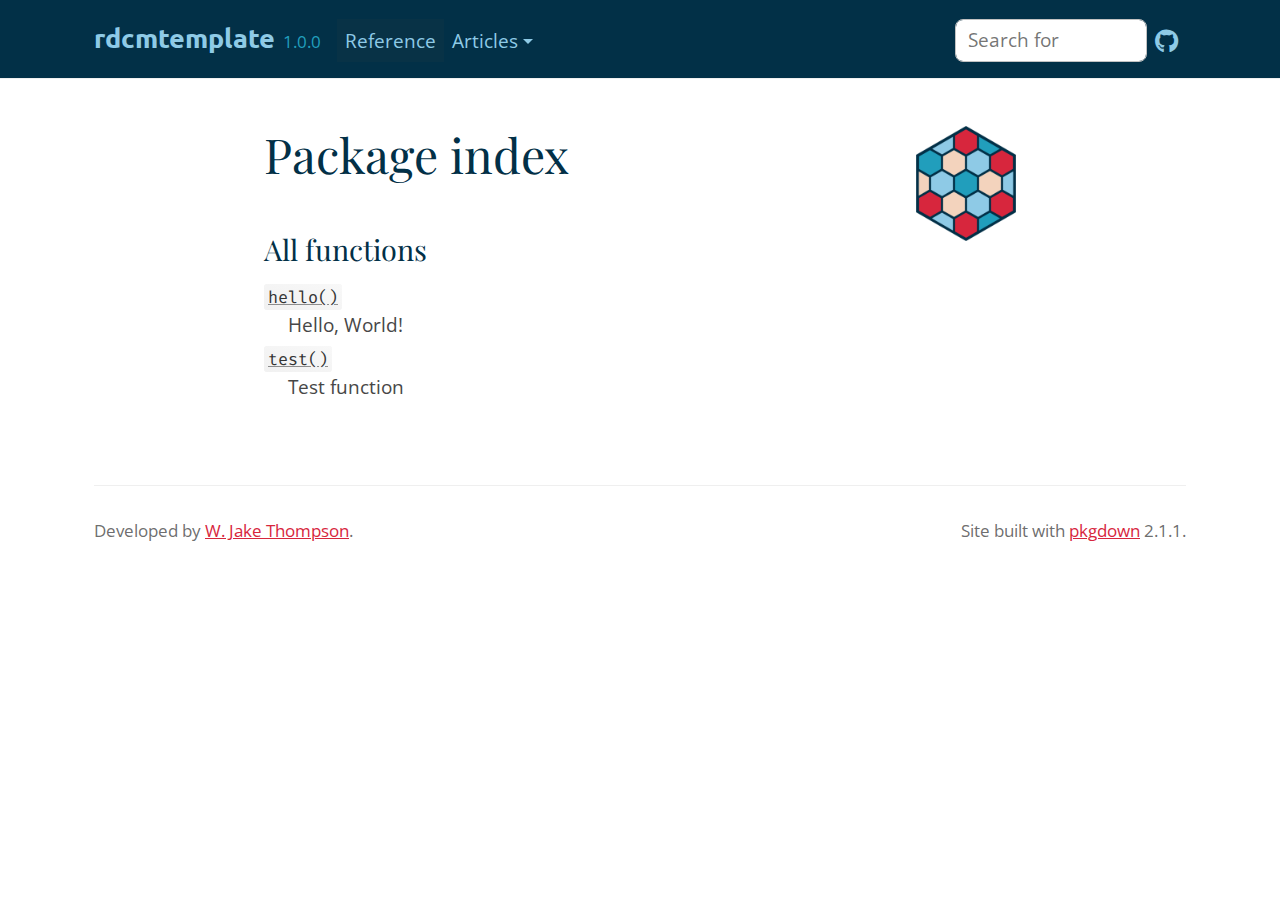
==== reference/index.html @ 39bc5cce "Deploying to gh-pages from @ r-dcm/rdcmtemplate@7e8c43410a0b4fd6045d4d8b9f6bee35e2d989f5 🚀" ====
<!DOCTYPE html>
<!-- Generated by pkgdown: do not edit by hand --><html lang="en"><head><meta http-equiv="Content-Type" content="text/html; charset=UTF-8"><meta charset="utf-8"><meta http-equiv="X-UA-Compatible" content="IE=edge"><meta name="viewport" content="width=device-width, initial-scale=1, shrink-to-fit=no"><title>Package index • rdcmtemplate</title><!-- favicons --><link rel="icon" type="image/png" sizes="16x16" href="../favicon-16x16.png"><link rel="icon" type="image/png" sizes="32x32" href="../favicon-32x32.png"><link rel="apple-touch-icon" type="image/png" sizes="180x180" href="../apple-touch-icon.png"><link rel="apple-touch-icon" type="image/png" sizes="120x120" href="../apple-touch-icon-120x120.png"><link rel="apple-touch-icon" type="image/png" sizes="76x76" href="../apple-touch-icon-76x76.png"><link rel="apple-touch-icon" type="image/png" sizes="60x60" href="../apple-touch-icon-60x60.png"><script src="../deps/jquery-3.6.0/jquery-3.6.0.min.js"></script><meta name="viewport" content="width=device-width, initial-scale=1, shrink-to-fit=no"><link href="../deps/bootstrap-5.3.1/bootstrap.min.css" rel="stylesheet"><script src="../deps/bootstrap-5.3.1/bootstrap.bundle.min.js"></script><link href="../deps/Open_Sans-0.4.9/font.css" rel="stylesheet"><link href="../deps/Fira_Code-0.4.9/font.css" rel="stylesheet"><link href="../deps/Playfair_Display-0.4.9/font.css" rel="stylesheet"><link href="../deps/font-awesome-6.4.2/css/all.min.css" rel="stylesheet"><link href="../deps/font-awesome-6.4.2/css/v4-shims.min.css" rel="stylesheet"><script src="../deps/headroom-0.11.0/headroom.min.js"></script><script src="../deps/headroom-0.11.0/jQuery.headroom.min.js"></script><script src="../deps/bootstrap-toc-1.0.1/bootstrap-toc.min.js"></script><script src="../deps/clipboard.js-2.0.11/clipboard.min.js"></script><script src="../deps/search-1.0.0/autocomplete.jquery.min.js"></script><script src="../deps/search-1.0.0/fuse.min.js"></script><script src="../deps/search-1.0.0/mark.min.js"></script><!-- pkgdown --><script src="../pkgdown.js"></script><meta property="og:title" content="Package index"><meta property="og:image" content="https://rdcmtemplate.r-dcm.org/logo.png"></head><body>
    <a href="#main" class="visually-hidden-focusable">Skip to contents</a>


    <nav class="navbar navbar-expand-lg fixed-top bg-none" data-bs-theme="light" aria-label="Site navigation"><div class="container">

    <a class="navbar-brand me-2" href="../index.html">rdcmtemplate</a>

    <small class="nav-text text-muted me-auto" data-bs-toggle="tooltip" data-bs-placement="bottom" title="">1.0.0</small>


    <button class="navbar-toggler" type="button" data-bs-toggle="collapse" data-bs-target="#navbar" aria-controls="navbar" aria-expanded="false" aria-label="Toggle navigation">
      <span class="navbar-toggler-icon"></span>
    </button>

    <div id="navbar" class="collapse navbar-collapse ms-3">
      <ul class="navbar-nav me-auto"><li class="active nav-item"><a class="nav-link" href="../reference/index.html">Reference</a></li>
<li class="nav-item dropdown">
  <button class="nav-link dropdown-toggle" type="button" id="dropdown-articles" data-bs-toggle="dropdown" aria-expanded="false" aria-haspopup="true">Articles</button>
  <ul class="dropdown-menu" aria-labelledby="dropdown-articles"><li><a class="dropdown-item" href="../articles/bullets.html">Bullets</a></li>
    <li><hr class="dropdown-divider"></li>
    <li><h6 class="dropdown-header" data-toc-skip>Dropdown heading</h6></li>
    <li><a class="dropdown-item" href="../articles/code.html">Code</a></li>
    <li><a class="dropdown-item" href="../articles/headings.html">Headings</a></li>
  </ul></li>
      </ul><ul class="navbar-nav"><li class="nav-item"><form class="form-inline" role="search">
 <input class="form-control" type="search" name="search-input" id="search-input" autocomplete="off" aria-label="Search site" placeholder="Search for" data-search-index="../search.json"></form></li>
<li class="nav-item"><a class="external-link nav-link" href="https://github.com/r-dcm/rdcmtemplate/" aria-label="GitHub"><span class="fa fab fa-github fa-lg"></span></a></li>
      </ul></div>


  </div>
</nav><div class="container template-reference-index">
<div class="row">
  <main id="main" class="col-md-9"><div class="page-header">
      <img src="../logo.png" class="logo" alt=""><h1>Package index</h1>
    </div>

    <div class="section level2">
      <h2 id="all-functions">All functions<a class="anchor" aria-label="anchor" href="#all-functions"></a></h2>




    </div><div class="section level2">




      <dl><dt>

          <code><a href="hello.html">hello()</a></code>

        </dt>
        <dd>Hello, World!</dd>
      </dl><dl><dt>

          <code><a href="test.html">test()</a></code>

        </dt>
        <dd>Test function</dd>
      </dl></div>
  </main></div>


    <footer><div class="pkgdown-footer-left">
  <p>Developed by <a href="https://wjakethompson.com" class="external-link">W. Jake Thompson</a>.</p>
</div>

<div class="pkgdown-footer-right">
  <p>Site built with <a href="https://pkgdown.r-lib.org/" class="external-link">pkgdown</a> 2.1.1.</p>
</div>

    </footer></div>





  </body></html>
---- deps/Open_Sans-0.4.9/font.css ----
/* cyrillic-ext */
@font-face {
  font-family: 'Open Sans';
  font-style: italic;
  font-weight: 400;
  font-stretch: 100%;
  font-display: swap;
  src: url(memtYaGs126MiZpBA-UFUIcVXSCEkx2cmqvXlWqWtE6F15M.woff2) format('woff2');
  unicode-range: U+0460-052F, U+1C80-1C88, U+20B4, U+2DE0-2DFF, U+A640-A69F, U+FE2E-FE2F;
}
/* cyrillic */
@font-face {
  font-family: 'Open Sans';
  font-style: italic;
  font-weight: 400;
  font-stretch: 100%;
  font-display: swap;
  src: url(memtYaGs126MiZpBA-UFUIcVXSCEkx2cmqvXlWqWvU6F15M.woff2) format('woff2');
  unicode-range: U+0301, U+0400-045F, U+0490-0491, U+04B0-04B1, U+2116;
}
/* greek-ext */
@font-face {
  font-family: 'Open Sans';
  font-style: italic;
  font-weight: 400;
  font-stretch: 100%;
  font-display: swap;
  src: url(memtYaGs126MiZpBA-UFUIcVXSCEkx2cmqvXlWqWtU6F15M.woff2) format('woff2');
  unicode-range: U+1F00-1FFF;
}
/* greek */
@font-face {
  font-family: 'Open Sans';
  font-style: italic;
  font-weight: 400;
  font-stretch: 100%;
  font-display: swap;
  src: url(memtYaGs126MiZpBA-UFUIcVXSCEkx2cmqvXlWqWuk6F15M.woff2) format('woff2');
  unicode-range: U+0370-0377, U+037A-037F, U+0384-038A, U+038C, U+038E-03A1, U+03A3-03FF;
}
/* hebrew */
@font-face {
  font-family: 'Open Sans';
  font-style: italic;
  font-weight: 400;
  font-stretch: 100%;
  font-display: swap;
  src: url(memtYaGs126MiZpBA-UFUIcVXSCEkx2cmqvXlWqWu06F15M.woff2) format('woff2');
  unicode-range: U+0590-05FF, U+200C-2010, U+20AA, U+25CC, U+FB1D-FB4F;
}
/* math */
@font-face {
  font-family: 'Open Sans';
  font-style: italic;
  font-weight: 400;
  font-stretch: 100%;
  font-display: swap;
  src: url(memtYaGs126MiZpBA-UFUIcVXSCEkx2cmqvXlWqWxU6F15M.woff2) format('woff2');
  unicode-range: U+0302-0303, U+0305, U+0307-0308, U+0330, U+0391-03A1, U+03A3-03A9, U+03B1-03C9, U+03D1, U+03D5-03D6, U+03F0-03F1, U+03F4-03F5, U+2034-2037, U+2057, U+20D0-20DC, U+20E1, U+20E5-20EF, U+2102, U+210A-210E, U+2110-2112, U+2115, U+2119-211D, U+2124, U+2128, U+212C-212D, U+212F-2131, U+2133-2138, U+213C-2140, U+2145-2149, U+2190, U+2192, U+2194-21AE, U+21B0-21E5, U+21F1-21F2, U+21F4-2211, U+2213-2214, U+2216-22FF, U+2308-230B, U+2310, U+2319, U+231C-2321, U+2336-237A, U+237C, U+2395, U+239B-23B6, U+23D0, U+23DC-23E1, U+2474-2475, U+25AF, U+25B3, U+25B7, U+25BD, U+25C1, U+25CA, U+25CC, U+25FB, U+266D-266F, U+27C0-27FF, U+2900-2AFF, U+2B0E-2B11, U+2B30-2B4C, U+2BFE, U+FF5B, U+FF5D, U+1D400-1D7FF, U+1EE00-1EEFF;
}
/* symbols */
@font-face {
  font-family: 'Open Sans';
  font-style: italic;
  font-weight: 400;
  font-stretch: 100%;
  font-display: swap;
  src: url(memtYaGs126MiZpBA-UFUIcVXSCEkx2cmqvXlWqW106F15M.woff2) format('woff2');
  unicode-range: U+0001-000C, U+000E-001F, U+007F-009F, U+20DD-20E0, U+20E2-20E4, U+2150-218F, U+2190, U+2192, U+2194-2199, U+21AF, U+21E6-21F0, U+21F3, U+2218-2219, U+2299, U+22C4-22C6, U+2300-243F, U+2440-244A, U+2460-24FF, U+25A0-27BF, U+2800-28FF, U+2921-2922, U+2981, U+29BF, U+29EB, U+2B00-2BFF, U+4DC0-4DFF, U+FFF9-FFFB, U+10140-1018E, U+10190-1019C, U+101A0, U+101D0-101FD, U+102E0-102FB, U+10E60-10E7E, U+1D2C0-1D2D3, U+1D2E0-1D37F, U+1F000-1F0FF, U+1F100-1F1AD, U+1F1E6-1F1FF, U+1F30D-1F30F, U+1F315, U+1F31C, U+1F31E, U+1F320-1F32C, U+1F336, U+1F378, U+1F37D, U+1F382, U+1F393-1F39F, U+1F3A7-1F3A8, U+1F3AC-1F3AF, U+1F3C2, U+1F3C4-1F3C6, U+1F3CA-1F3CE, U+1F3D4-1F3E0, U+1F3ED, U+1F3F1-1F3F3, U+1F3F5-1F3F7, U+1F408, U+1F415, U+1F41F, U+1F426, U+1F43F, U+1F441-1F442, U+1F444, U+1F446-1F449, U+1F44C-1F44E, U+1F453, U+1F46A, U+1F47D, U+1F4A3, U+1F4B0, U+1F4B3, U+1F4B9, U+1F4BB, U+1F4BF, U+1F4C8-1F4CB, U+1F4D6, U+1F4DA, U+1F4DF, U+1F4E3-1F4E6, U+1F4EA-1F4ED, U+1F4F7, U+1F4F9-1F4FB, U+1F4FD-1F4FE, U+1F503, U+1F507-1F50B, U+1F50D, U+1F512-1F513, U+1F53E-1F54A, U+1F54F-1F5FA, U+1F610, U+1F650-1F67F, U+1F687, U+1F68D, U+1F691, U+1F694, U+1F698, U+1F6AD, U+1F6B2, U+1F6B9-1F6BA, U+1F6BC, U+1F6C6-1F6CF, U+1F6D3-1F6D7, U+1F6E0-1F6EA, U+1F6F0-1F6F3, U+1F6F7-1F6FC, U+1F700-1F7FF, U+1F800-1F80B, U+1F810-1F847, U+1F850-1F859, U+1F860-1F887, U+1F890-1F8AD, U+1F8B0-1F8B1, U+1F900-1F90B, U+1F93B, U+1F946, U+1F984, U+1F996, U+1F9E9, U+1FA00-1FA6F, U+1FA70-1FA7C, U+1FA80-1FA88, U+1FA90-1FABD, U+1FABF-1FAC5, U+1FACE-1FADB, U+1FAE0-1FAE8, U+1FAF0-1FAF8, U+1FB00-1FBFF;
}
/* vietnamese */
@font-face {
  font-family: 'Open Sans';
  font-style: italic;
  font-weight: 400;
  font-stretch: 100%;
  font-display: swap;
  src: url(memtYaGs126MiZpBA-UFUIcVXSCEkx2cmqvXlWqWtk6F15M.woff2) format('woff2');
  unicode-range: U+0102-0103, U+0110-0111, U+0128-0129, U+0168-0169, U+01A0-01A1, U+01AF-01B0, U+0300-0301, U+0303-0304, U+0308-0309, U+0323, U+0329, U+1EA0-1EF9, U+20AB;
}
/* latin-ext */
@font-face {
  font-family: 'Open Sans';
  font-style: italic;
  font-weight: 400;
  font-stretch: 100%;
  font-display: swap;
  src: url(memtYaGs126MiZpBA-UFUIcVXSCEkx2cmqvXlWqWt06F15M.woff2) format('woff2');
  unicode-range: U+0100-02AF, U+0304, U+0308, U+0329, U+1E00-1E9F, U+1EF2-1EFF, U+2020, U+20A0-20AB, U+20AD-20C0, U+2113, U+2C60-2C7F, U+A720-A7FF;
}
/* latin */
@font-face {
  font-family: 'Open Sans';
  font-style: italic;
  font-weight: 400;
  font-stretch: 100%;
  font-display: swap;
  src: url(memtYaGs126MiZpBA-UFUIcVXSCEkx2cmqvXlWqWuU6F.woff2) format('woff2');
  unicode-range: U+0000-00FF, U+0131, U+0152-0153, U+02BB-02BC, U+02C6, U+02DA, U+02DC, U+0304, U+0308, U+0329, U+2000-206F, U+2074, U+20AC, U+2122, U+2191, U+2193, U+2212, U+2215, U+FEFF, U+FFFD;
}
/* cyrillic-ext */
@font-face {
  font-family: 'Open Sans';
  font-style: italic;
  font-weight: 600;
  font-stretch: 100%;
  font-display: swap;
  src: url(memtYaGs126MiZpBA-UFUIcVXSCEkx2cmqvXlWqWtE6F15M.woff2) format('woff2');
  unicode-range: U+0460-052F, U+1C80-1C88, U+20B4, U+2DE0-2DFF, U+A640-A69F, U+FE2E-FE2F;
}
/* cyrillic */
@font-face {
  font-family: 'Open Sans';
  font-style: italic;
  font-weight: 600;
  font-stretch: 100%;
  font-display: swap;
  src: url(memtYaGs126MiZpBA-UFUIcVXSCEkx2cmqvXlWqWvU6F15M.woff2) format('woff2');
  unicode-range: U+0301, U+0400-045F, U+0490-0491, U+04B0-04B1, U+2116;
}
/* greek-ext */
@font-face {
  font-family: 'Open Sans';
  font-style: italic;
  font-weight: 600;
  font-stretch: 100%;
  font-display: swap;
  src: url(memtYaGs126MiZpBA-UFUIcVXSCEkx2cmqvXlWqWtU6F15M.woff2) format('woff2');
  unicode-range: U+1F00-1FFF;
}
/* greek */
@font-face {
  font-family: 'Open Sans';
  font-style: italic;
  font-weight: 600;
  font-stretch: 100%;
  font-display: swap;
  src: url(memtYaGs126MiZpBA-UFUIcVXSCEkx2cmqvXlWqWuk6F15M.woff2) format('woff2');
  unicode-range: U+0370-0377, U+037A-037F, U+0384-038A, U+038C, U+038E-03A1, U+03A3-03FF;
}
/* hebrew */
@font-face {
  font-family: 'Open Sans';
  font-style: italic;
  font-weight: 600;
  font-stretch: 100%;
  font-display: swap;
  src: url(memtYaGs126MiZpBA-UFUIcVXSCEkx2cmqvXlWqWu06F15M.woff2) format('woff2');
  unicode-range: U+0590-05FF, U+200C-2010, U+20AA, U+25CC, U+FB1D-FB4F;
}
/* math */
@font-face {
  font-family: 'Open Sans';
  font-style: italic;
  font-weight: 600;
  font-stretch: 100%;
  font-display: swap;
  src: url(memtYaGs126MiZpBA-UFUIcVXSCEkx2cmqvXlWqWxU6F15M.woff2) format('woff2');
  unicode-range: U+0302-0303, U+0305, U+0307-0308, U+0330, U+0391-03A1, U+03A3-03A9, U+03B1-03C9, U+03D1, U+03D5-03D6, U+03F0-03F1, U+03F4-03F5, U+2034-2037, U+2057, U+20D0-20DC, U+20E1, U+20E5-20EF, U+2102, U+210A-210E, U+2110-2112, U+2115, U+2119-211D, U+2124, U+2128, U+212C-212D, U+212F-2131, U+2133-2138, U+213C-2140, U+2145-2149, U+2190, U+2192, U+2194-21AE, U+21B0-21E5, U+21F1-21F2, U+21F4-2211, U+2213-2214, U+2216-22FF, U+2308-230B, U+2310, U+2319, U+231C-2321, U+2336-237A, U+237C, U+2395, U+239B-23B6, U+23D0, U+23DC-23E1, U+2474-2475, U+25AF, U+25B3, U+25B7, U+25BD, U+25C1, U+25CA, U+25CC, U+25FB, U+266D-266F, U+27C0-27FF, U+2900-2AFF, U+2B0E-2B11, U+2B30-2B4C, U+2BFE, U+FF5B, U+FF5D, U+1D400-1D7FF, U+1EE00-1EEFF;
}
/* symbols */
@font-face {
  font-family: 'Open Sans';
  font-style: italic;
  font-weight: 600;
  font-stretch: 100%;
  font-display: swap;
  src: url(memtYaGs126MiZpBA-UFUIcVXSCEkx2cmqvXlWqW106F15M.woff2) format('woff2');
  unicode-range: U+0001-000C, U+000E-001F, U+007F-009F, U+20DD-20E0, U+20E2-20E4, U+2150-218F, U+2190, U+2192, U+2194-2199, U+21AF, U+21E6-21F0, U+21F3, U+2218-2219, U+2299, U+22C4-22C6, U+2300-243F, U+2440-244A, U+2460-24FF, U+25A0-27BF, U+2800-28FF, U+2921-2922, U+2981, U+29BF, U+29EB, U+2B00-2BFF, U+4DC0-4DFF, U+FFF9-FFFB, U+10140-1018E, U+10190-1019C, U+101A0, U+101D0-101FD, U+102E0-102FB, U+10E60-10E7E, U+1D2C0-1D2D3, U+1D2E0-1D37F, U+1F000-1F0FF, U+1F100-1F1AD, U+1F1E6-1F1FF, U+1F30D-1F30F, U+1F315, U+1F31C, U+1F31E, U+1F320-1F32C, U+1F336, U+1F378, U+1F37D, U+1F382, U+1F393-1F39F, U+1F3A7-1F3A8, U+1F3AC-1F3AF, U+1F3C2, U+1F3C4-1F3C6, U+1F3CA-1F3CE, U+1F3D4-1F3E0, U+1F3ED, U+1F3F1-1F3F3, U+1F3F5-1F3F7, U+1F408, U+1F415, U+1F41F, U+1F426, U+1F43F, U+1F441-1F442, U+1F444, U+1F446-1F449, U+1F44C-1F44E, U+1F453, U+1F46A, U+1F47D, U+1F4A3, U+1F4B0, U+1F4B3, U+1F4B9, U+1F4BB, U+1F4BF, U+1F4C8-1F4CB, U+1F4D6, U+1F4DA, U+1F4DF, U+1F4E3-1F4E6, U+1F4EA-1F4ED, U+1F4F7, U+1F4F9-1F4FB, U+1F4FD-1F4FE, U+1F503, U+1F507-1F50B, U+1F50D, U+1F512-1F513, U+1F53E-1F54A, U+1F54F-1F5FA, U+1F610, U+1F650-1F67F, U+1F687, U+1F68D, U+1F691, U+1F694, U+1F698, U+1F6AD, U+1F6B2, U+1F6B9-1F6BA, U+1F6BC, U+1F6C6-1F6CF, U+1F6D3-1F6D7, U+1F6E0-1F6EA, U+1F6F0-1F6F3, U+1F6F7-1F6FC, U+1F700-1F7FF, U+1F800-1F80B, U+1F810-1F847, U+1F850-1F859, U+1F860-1F887, U+1F890-1F8AD, U+1F8B0-1F8B1, U+1F900-1F90B, U+1F93B, U+1F946, U+1F984, U+1F996, U+1F9E9, U+1FA00-1FA6F, U+1FA70-1FA7C, U+1FA80-1FA88, U+1FA90-1FABD, U+1FABF-1FAC5, U+1FACE-1FADB, U+1FAE0-1FAE8, U+1FAF0-1FAF8, U+1FB00-1FBFF;
}
/* vietnamese */
@font-face {
  font-family: 'Open Sans';
  font-style: italic;
  font-weight: 600;
  font-stretch: 100%;
  font-display: swap;
  src: url(memtYaGs126MiZpBA-UFUIcVXSCEkx2cmqvXlWqWtk6F15M.woff2) format('woff2');
  unicode-range: U+0102-0103, U+0110-0111, U+0128-0129, U+0168-0169, U+01A0-01A1, U+01AF-01B0, U+0300-0301, U+0303-0304, U+0308-0309, U+0323, U+0329, U+1EA0-1EF9, U+20AB;
}
/* latin-ext */
@font-face {
  font-family: 'Open Sans';
  font-style: italic;
  font-weight: 600;
  font-stretch: 100%;
  font-display: swap;
  src: url(memtYaGs126MiZpBA-UFUIcVXSCEkx2cmqvXlWqWt06F15M.woff2) format('woff2');
  unicode-range: U+0100-02AF, U+0304, U+0308, U+0329, U+1E00-1E9F, U+1EF2-1EFF, U+2020, U+20A0-20AB, U+20AD-20C0, U+2113, U+2C60-2C7F, U+A720-A7FF;
}
/* latin */
@font-face {
  font-family: 'Open Sans';
  font-style: italic;
  font-weight: 600;
  font-stretch: 100%;
  font-display: swap;
  src: url(memtYaGs126MiZpBA-UFUIcVXSCEkx2cmqvXlWqWuU6F.woff2) format('woff2');
  unicode-range: U+0000-00FF, U+0131, U+0152-0153, U+02BB-02BC, U+02C6, U+02DA, U+02DC, U+0304, U+0308, U+0329, U+2000-206F, U+2074, U+20AC, U+2122, U+2191, U+2193, U+2212, U+2215, U+FEFF, U+FFFD;
}
/* cyrillic-ext */
@font-face {
  font-family: 'Open Sans';
  font-style: normal;
  font-weight: 400;
  font-stretch: 100%;
  font-display: swap;
  src: url(memvYaGs126MiZpBA-UvWbX2vVnXBbObj2OVTSKmu1aB.woff2) format('woff2');
  unicode-range: U+0460-052F, U+1C80-1C88, U+20B4, U+2DE0-2DFF, U+A640-A69F, U+FE2E-FE2F;
}
/* cyrillic */
@font-face {
  font-family: 'Open Sans';
  font-style: normal;
  font-weight: 400;
  font-stretch: 100%;
  font-display: swap;
  src: url(memvYaGs126MiZpBA-UvWbX2vVnXBbObj2OVTSumu1aB.woff2) format('woff2');
  unicode-range: U+0301, U+0400-045F, U+0490-0491, U+04B0-04B1, U+2116;
}
/* greek-ext */
@font-face {
  font-family: 'Open Sans';
  font-style: normal;
  font-weight: 400;
  font-stretch: 100%;
  font-display: swap;
  src: url(memvYaGs126MiZpBA-UvWbX2vVnXBbObj2OVTSOmu1aB.woff2) format('woff2');
  unicode-range: U+1F00-1FFF;
}
/* greek */
@font-face {
  font-family: 'Open Sans';
  font-style: normal;
  font-weight: 400;
  font-stretch: 100%;
  font-display: swap;
  src: url(memvYaGs126MiZpBA-UvWbX2vVnXBbObj2OVTSymu1aB.woff2) format('woff2');
  unicode-range: U+0370-0377, U+037A-037F, U+0384-038A, U+038C, U+038E-03A1, U+03A3-03FF;
}
/* hebrew */
@font-face {
  font-family: 'Open Sans';
  font-style: normal;
  font-weight: 400;
  font-stretch: 100%;
  font-display: swap;
  src: url(memvYaGs126MiZpBA-UvWbX2vVnXBbObj2OVTS2mu1aB.woff2) format('woff2');
  unicode-range: U+0590-05FF, U+200C-2010, U+20AA, U+25CC, U+FB1D-FB4F;
}
/* math */
@font-face {
  font-family: 'Open Sans';
  font-style: normal;
  font-weight: 400;
  font-stretch: 100%;
  font-display: swap;
  src: url(memvYaGs126MiZpBA-UvWbX2vVnXBbObj2OVTVOmu1aB.woff2) format('woff2');
  unicode-range: U+0302-0303, U+0305, U+0307-0308, U+0330, U+0391-03A1, U+03A3-03A9, U+03B1-03C9, U+03D1, U+03D5-03D6, U+03F0-03F1, U+03F4-03F5, U+2034-2037, U+2057, U+20D0-20DC, U+20E1, U+20E5-20EF, U+2102, U+210A-210E, U+2110-2112, U+2115, U+2119-211D, U+2124, U+2128, U+212C-212D, U+212F-2131, U+2133-2138, U+213C-2140, U+2145-2149, U+2190, U+2192, U+2194-21AE, U+21B0-21E5, U+21F1-21F2, U+21F4-2211, U+2213-2214, U+2216-22FF, U+2308-230B, U+2310, U+2319, U+231C-2321, U+2336-237A, U+237C, U+2395, U+239B-23B6, U+23D0, U+23DC-23E1, U+2474-2475, U+25AF, U+25B3, U+25B7, U+25BD, U+25C1, U+25CA, U+25CC, U+25FB, U+266D-266F, U+27C0-27FF, U+2900-2AFF, U+2B0E-2B11, U+2B30-2B4C, U+2BFE, U+FF5B, U+FF5D, U+1D400-1D7FF, U+1EE00-1EEFF;
}
/* symbols */
@font-face {
  font-family: 'Open Sans';
  font-style: normal;
  font-weight: 400;
  font-stretch: 100%;
  font-display: swap;
  src: url(memvYaGs126MiZpBA-UvWbX2vVnXBbObj2OVTUGmu1aB.woff2) format('woff2');
  unicode-range: U+0001-000C, U+000E-001F, U+007F-009F, U+20DD-20E0, U+20E2-20E4, U+2150-218F, U+2190, U+2192, U+2194-2199, U+21AF, U+21E6-21F0, U+21F3, U+2218-2219, U+2299, U+22C4-22C6, U+2300-243F, U+2440-244A, U+2460-24FF, U+25A0-27BF, U+2800-28FF, U+2921-2922, U+2981, U+29BF, U+29EB, U+2B00-2BFF, U+4DC0-4DFF, U+FFF9-FFFB, U+10140-1018E, U+10190-1019C, U+101A0, U+101D0-101FD, U+102E0-102FB, U+10E60-10E7E, U+1D2C0-1D2D3, U+1D2E0-1D37F, U+1F000-1F0FF, U+1F100-1F1AD, U+1F1E6-1F1FF, U+1F30D-1F30F, U+1F315, U+1F31C, U+1F31E, U+1F320-1F32C, U+1F336, U+1F378, U+1F37D, U+1F382, U+1F393-1F39F, U+1F3A7-1F3A8, U+1F3AC-1F3AF, U+1F3C2, U+1F3C4-1F3C6, U+1F3CA-1F3CE, U+1F3D4-1F3E0, U+1F3ED, U+1F3F1-1F3F3, U+1F3F5-1F3F7, U+1F408, U+1F415, U+1F41F, U+1F426, U+1F43F, U+1F441-1F442, U+1F444, U+1F446-1F449, U+1F44C-1F44E, U+1F453, U+1F46A, U+1F47D, U+1F4A3, U+1F4B0, U+1F4B3, U+1F4B9, U+1F4BB, U+1F4BF, U+1F4C8-1F4CB, U+1F4D6, U+1F4DA, U+1F4DF, U+1F4E3-1F4E6, U+1F4EA-1F4ED, U+1F4F7, U+1F4F9-1F4FB, U+1F4FD-1F4FE, U+1F503, U+1F507-1F50B, U+1F50D, U+1F512-1F513, U+1F53E-1F54A, U+1F54F-1F5FA, U+1F610, U+1F650-1F67F, U+1F687, U+1F68D, U+1F691, U+1F694, U+1F698, U+1F6AD, U+1F6B2, U+1F6B9-1F6BA, U+1F6BC, U+1F6C6-1F6CF, U+1F6D3-1F6D7, U+1F6E0-1F6EA, U+1F6F0-1F6F3, U+1F6F7-1F6FC, U+1F700-1F7FF, U+1F800-1F80B, U+1F810-1F847, U+1F850-1F859, U+1F860-1F887, U+1F890-1F8AD, U+1F8B0-1F8B1, U+1F900-1F90B, U+1F93B, U+1F946, U+1F984, U+1F996, U+1F9E9, U+1FA00-1FA6F, U+1FA70-1FA7C, U+1FA80-1FA88, U+1FA90-1FABD, U+1FABF-1FAC5, U+1FACE-1FADB, U+1FAE0-1FAE8, U+1FAF0-1FAF8, U+1FB00-1FBFF;
}
/* vietnamese */
@font-face {
  font-family: 'Open Sans';
  font-style: normal;
  font-weight: 400;
  font-stretch: 100%;
  font-display: swap;
  src: url(memvYaGs126MiZpBA-UvWbX2vVnXBbObj2OVTSCmu1aB.woff2) format('woff2');
  unicode-range: U+0102-0103, U+0110-0111, U+0128-0129, U+0168-0169, U+01A0-01A1, U+01AF-01B0, U+0300-0301, U+0303-0304, U+0308-0309, U+0323, U+0329, U+1EA0-1EF9, U+20AB;
}
/* latin-ext */
@font-face {
  font-family: 'Open Sans';
  font-style: normal;
  font-weight: 400;
  font-stretch: 100%;
  font-display: swap;
  src: url(memvYaGs126MiZpBA-UvWbX2vVnXBbObj2OVTSGmu1aB.woff2) format('woff2');
  unicode-range: U+0100-02AF, U+0304, U+0308, U+0329, U+1E00-1E9F, U+1EF2-1EFF, U+2020, U+20A0-20AB, U+20AD-20C0, U+2113, U+2C60-2C7F, U+A720-A7FF;
}
/* latin */
@font-face {
  font-family: 'Open Sans';
  font-style: normal;
  font-weight: 400;
  font-stretch: 100%;
  font-display: swap;
  src: url(memvYaGs126MiZpBA-UvWbX2vVnXBbObj2OVTS-muw.woff2) format('woff2');
  unicode-range: U+0000-00FF, U+0131, U+0152-0153, U+02BB-02BC, U+02C6, U+02DA, U+02DC, U+0304, U+0308, U+0329, U+2000-206F, U+2074, U+20AC, U+2122, U+2191, U+2193, U+2212, U+2215, U+FEFF, U+FFFD;
}
/* cyrillic-ext */
@font-face {
  font-family: 'Open Sans';
  font-style: normal;
  font-weight: 600;
  font-stretch: 100%;
  font-display: swap;
  src: url(memvYaGs126MiZpBA-UvWbX2vVnXBbObj2OVTSKmu1aB.woff2) format('woff2');
  unicode-range: U+0460-052F, U+1C80-1C88, U+20B4, U+2DE0-2DFF, U+A640-A69F, U+FE2E-FE2F;
}
/* cyrillic */
@font-face {
  font-family: 'Open Sans';
  font-style: normal;
  font-weight: 600;
  font-stretch: 100%;
  font-display: swap;
  src: url(memvYaGs126MiZpBA-UvWbX2vVnXBbObj2OVTSumu1aB.woff2) format('woff2');
  unicode-range: U+0301, U+0400-045F, U+0490-0491, U+04B0-04B1, U+2116;
}
/* greek-ext */
@font-face {
  font-family: 'Open Sans';
  font-style: normal;
  font-weight: 600;
  font-stretch: 100%;
  font-display: swap;
  src: url(memvYaGs126MiZpBA-UvWbX2vVnXBbObj2OVTSOmu1aB.woff2) format('woff2');
  unicode-range: U+1F00-1FFF;
}
/* greek */
@font-face {
  font-family: 'Open Sans';
  font-style: normal;
  font-weight: 600;
  font-stretch: 100%;
  font-display: swap;
  src: url(memvYaGs126MiZpBA-UvWbX2vVnXBbObj2OVTSymu1aB.woff2) format('woff2');
  unicode-range: U+0370-0377, U+037A-037F, U+0384-038A, U+038C, U+038E-03A1, U+03A3-03FF;
}
/* hebrew */
@font-face {
  font-family: 'Open Sans';
  font-style: normal;
  font-weight: 600;
  font-stretch: 100%;
  font-display: swap;
  src: url(memvYaGs126MiZpBA-UvWbX2vVnXBbObj2OVTS2mu1aB.woff2) format('woff2');
  unicode-range: U+0590-05FF, U+200C-2010, U+20AA, U+25CC, U+FB1D-FB4F;
}
/* math */
@font-face {
  font-family: 'Open Sans';
  font-style: normal;
  font-weight: 600;
  font-stretch: 100%;
  font-display: swap;
  src: url(memvYaGs126MiZpBA-UvWbX2vVnXBbObj2OVTVOmu1aB.woff2) format('woff2');
  unicode-range: U+0302-0303, U+0305, U+0307-0308, U+0330, U+0391-03A1, U+03A3-03A9, U+03B1-03C9, U+03D1, U+03D5-03D6, U+03F0-03F1, U+03F4-03F5, U+2034-2037, U+2057, U+20D0-20DC, U+20E1, U+20E5-20EF, U+2102, U+210A-210E, U+2110-2112, U+2115, U+2119-211D, U+2124, U+2128, U+212C-212D, U+212F-2131, U+2133-2138, U+213C-2140, U+2145-2149, U+2190, U+2192, U+2194-21AE, U+21B0-21E5, U+21F1-21F2, U+21F4-2211, U+2213-2214, U+2216-22FF, U+2308-230B, U+2310, U+2319, U+231C-2321, U+2336-237A, U+237C, U+2395, U+239B-23B6, U+23D0, U+23DC-23E1, U+2474-2475, U+25AF, U+25B3, U+25B7, U+25BD, U+25C1, U+25CA, U+25CC, U+25FB, U+266D-266F, U+27C0-27FF, U+2900-2AFF, U+2B0E-2B11, U+2B30-2B4C, U+2BFE, U+FF5B, U+FF5D, U+1D400-1D7FF, U+1EE00-1EEFF;
}
/* symbols */
@font-face {
  font-family: 'Open Sans';
  font-style: normal;
  font-weight: 600;
  font-stretch: 100%;
  font-display: swap;
  src: url(memvYaGs126MiZpBA-UvWbX2vVnXBbObj2OVTUGmu1aB.woff2) format('woff2');
  unicode-range: U+0001-000C, U+000E-001F, U+007F-009F, U+20DD-20E0, U+20E2-20E4, U+2150-218F, U+2190, U+2192, U+2194-2199, U+21AF, U+21E6-21F0, U+21F3, U+2218-2219, U+2299, U+22C4-22C6, U+2300-243F, U+2440-244A, U+2460-24FF, U+25A0-27BF, U+2800-28FF, U+2921-2922, U+2981, U+29BF, U+29EB, U+2B00-2BFF, U+4DC0-4DFF, U+FFF9-FFFB, U+10140-1018E, U+10190-1019C, U+101A0, U+101D0-101FD, U+102E0-102FB, U+10E60-10E7E, U+1D2C0-1D2D3, U+1D2E0-1D37F, U+1F000-1F0FF, U+1F100-1F1AD, U+1F1E6-1F1FF, U+1F30D-1F30F, U+1F315, U+1F31C, U+1F31E, U+1F320-1F32C, U+1F336, U+1F378, U+1F37D, U+1F382, U+1F393-1F39F, U+1F3A7-1F3A8, U+1F3AC-1F3AF, U+1F3C2, U+1F3C4-1F3C6, U+1F3CA-1F3CE, U+1F3D4-1F3E0, U+1F3ED, U+1F3F1-1F3F3, U+1F3F5-1F3F7, U+1F408, U+1F415, U+1F41F, U+1F426, U+1F43F, U+1F441-1F442, U+1F444, U+1F446-1F449, U+1F44C-1F44E, U+1F453, U+1F46A, U+1F47D, U+1F4A3, U+1F4B0, U+1F4B3, U+1F4B9, U+1F4BB, U+1F4BF, U+1F4C8-1F4CB, U+1F4D6, U+1F4DA, U+1F4DF, U+1F4E3-1F4E6, U+1F4EA-1F4ED, U+1F4F7, U+1F4F9-1F4FB, U+1F4FD-1F4FE, U+1F503, U+1F507-1F50B, U+1F50D, U+1F512-1F513, U+1F53E-1F54A, U+1F54F-1F5FA, U+1F610, U+1F650-1F67F, U+1F687, U+1F68D, U+1F691, U+1F694, U+1F698, U+1F6AD, U+1F6B2, U+1F6B9-1F6BA, U+1F6BC, U+1F6C6-1F6CF, U+1F6D3-1F6D7, U+1F6E0-1F6EA, U+1F6F0-1F6F3, U+1F6F7-1F6FC, U+1F700-1F7FF, U+1F800-1F80B, U+1F810-1F847, U+1F850-1F859, U+1F860-1F887, U+1F890-1F8AD, U+1F8B0-1F8B1, U+1F900-1F90B, U+1F93B, U+1F946, U+1F984, U+1F996, U+1F9E9, U+1FA00-1FA6F, U+1FA70-1FA7C, U+1FA80-1FA88, U+1FA90-1FABD, U+1FABF-1FAC5, U+1FACE-1FADB, U+1FAE0-1FAE8, U+1FAF0-1FAF8, U+1FB00-1FBFF;
}
/* vietnamese */
@font-face {
  font-family: 'Open Sans';
  font-style: normal;
  font-weight: 600;
  font-stretch: 100%;
  font-display: swap;
  src: url(memvYaGs126MiZpBA-UvWbX2vVnXBbObj2OVTSCmu1aB.woff2) format('woff2');
  unicode-range: U+0102-0103, U+0110-0111, U+0128-0129, U+0168-0169, U+01A0-01A1, U+01AF-01B0, U+0300-0301, U+0303-0304, U+0308-0309, U+0323, U+0329, U+1EA0-1EF9, U+20AB;
}
/* latin-ext */
@font-face {
  font-family: 'Open Sans';
  font-style: normal;
  font-weight: 600;
  font-stretch: 100%;
  font-display: swap;
  src: url(memvYaGs126MiZpBA-UvWbX2vVnXBbObj2OVTSGmu1aB.woff2) format('woff2');
  unicode-range: U+0100-02AF, U+0304, U+0308, U+0329, U+1E00-1E9F, U+1EF2-1EFF, U+2020, U+20A0-20AB, U+20AD-20C0, U+2113, U+2C60-2C7F, U+A720-A7FF;
}
/* latin */
@font-face {
  font-family: 'Open Sans';
  font-style: normal;
  font-weight: 600;
  font-stretch: 100%;
  font-display: swap;
  src: url(memvYaGs126MiZpBA-UvWbX2vVnXBbObj2OVTS-muw.woff2) format('woff2');
  unicode-range: U+0000-00FF, U+0131, U+0152-0153, U+02BB-02BC, U+02C6, U+02DA, U+02DC, U+0304, U+0308, U+0329, U+2000-206F, U+2074, U+20AC, U+2122, U+2191, U+2193, U+2212, U+2215, U+FEFF, U+FFFD;
}
---- deps/Fira_Code-0.4.9/font.css ----
/* cyrillic-ext */
@font-face {
  font-family: 'Fira Code';
  font-style: normal;
  font-weight: 400;
  font-display: swap;
  src: url(uU9eCBsR6Z2vfE9aq3bL0fxyUs4tcw4W_D1sJV37Nv7g.woff2) format('woff2');
  unicode-range: U+0460-052F, U+1C80-1C88, U+20B4, U+2DE0-2DFF, U+A640-A69F, U+FE2E-FE2F;
}
/* cyrillic */
@font-face {
  font-family: 'Fira Code';
  font-style: normal;
  font-weight: 400;
  font-display: swap;
  src: url(uU9eCBsR6Z2vfE9aq3bL0fxyUs4tcw4W_D1sJVT7Nv7g.woff2) format('woff2');
  unicode-range: U+0301, U+0400-045F, U+0490-0491, U+04B0-04B1, U+2116;
}
/* greek-ext */
@font-face {
  font-family: 'Fira Code';
  font-style: normal;
  font-weight: 400;
  font-display: swap;
  src: url(uU9eCBsR6Z2vfE9aq3bL0fxyUs4tcw4W_D1sJVz7Nv7g.woff2) format('woff2');
  unicode-range: U+1F00-1FFF;
}
/* greek */
@font-face {
  font-family: 'Fira Code';
  font-style: normal;
  font-weight: 400;
  font-display: swap;
  src: url(uU9eCBsR6Z2vfE9aq3bL0fxyUs4tcw4W_D1sJVP7Nv7g.woff2) format('woff2');
  unicode-range: U+0370-0377, U+037A-037F, U+0384-038A, U+038C, U+038E-03A1, U+03A3-03FF;
}
/* latin-ext */
@font-face {
  font-family: 'Fira Code';
  font-style: normal;
  font-weight: 400;
  font-display: swap;
  src: url(uU9eCBsR6Z2vfE9aq3bL0fxyUs4tcw4W_D1sJV77Nv7g.woff2) format('woff2');
  unicode-range: U+0100-02AF, U+0304, U+0308, U+0329, U+1E00-1E9F, U+1EF2-1EFF, U+2020, U+20A0-20AB, U+20AD-20C0, U+2113, U+2C60-2C7F, U+A720-A7FF;
}
/* latin */
@font-face {
  font-family: 'Fira Code';
  font-style: normal;
  font-weight: 400;
  font-display: swap;
  src: url(uU9eCBsR6Z2vfE9aq3bL0fxyUs4tcw4W_D1sJVD7Ng.woff2) format('woff2');
  unicode-range: U+0000-00FF, U+0131, U+0152-0153, U+02BB-02BC, U+02C6, U+02DA, U+02DC, U+0304, U+0308, U+0329, U+2000-206F, U+2074, U+20AC, U+2122, U+2191, U+2193, U+2212, U+2215, U+FEFF, U+FFFD;
}
---- deps/Playfair_Display-0.4.9/font.css ----
/* cyrillic */
@font-face {
  font-family: 'Playfair Display';
  font-style: italic;
  font-weight: 400;
  font-display: swap;
  src: url(nuFkD-vYSZviVYUb_rj3ij__anPXDTnohkk72xU.woff2) format('woff2');
  unicode-range: U+0301, U+0400-045F, U+0490-0491, U+04B0-04B1, U+2116;
}
/* vietnamese */
@font-face {
  font-family: 'Playfair Display';
  font-style: italic;
  font-weight: 400;
  font-display: swap;
  src: url(nuFkD-vYSZviVYUb_rj3ij__anPXDTnojUk72xU.woff2) format('woff2');
  unicode-range: U+0102-0103, U+0110-0111, U+0128-0129, U+0168-0169, U+01A0-01A1, U+01AF-01B0, U+0300-0301, U+0303-0304, U+0308-0309, U+0323, U+0329, U+1EA0-1EF9, U+20AB;
}
/* latin-ext */
@font-face {
  font-family: 'Playfair Display';
  font-style: italic;
  font-weight: 400;
  font-display: swap;
  src: url(nuFkD-vYSZviVYUb_rj3ij__anPXDTnojEk72xU.woff2) format('woff2');
  unicode-range: U+0100-02AF, U+0304, U+0308, U+0329, U+1E00-1E9F, U+1EF2-1EFF, U+2020, U+20A0-20AB, U+20AD-20C0, U+2113, U+2C60-2C7F, U+A720-A7FF;
}
/* latin */
@font-face {
  font-family: 'Playfair Display';
  font-style: italic;
  font-weight: 400;
  font-display: swap;
  src: url(nuFkD-vYSZviVYUb_rj3ij__anPXDTnogkk7.woff2) format('woff2');
  unicode-range: U+0000-00FF, U+0131, U+0152-0153, U+02BB-02BC, U+02C6, U+02DA, U+02DC, U+0304, U+0308, U+0329, U+2000-206F, U+2074, U+20AC, U+2122, U+2191, U+2193, U+2212, U+2215, U+FEFF, U+FFFD;
}
/* cyrillic */
@font-face {
  font-family: 'Playfair Display';
  font-style: italic;
  font-weight: 600;
  font-display: swap;
  src: url(nuFkD-vYSZviVYUb_rj3ij__anPXDTnohkk72xU.woff2) format('woff2');
  unicode-range: U+0301, U+0400-045F, U+0490-0491, U+04B0-04B1, U+2116;
}
/* vietnamese */
@font-face {
  font-family: 'Playfair Display';
  font-style: italic;
  font-weight: 600;
  font-display: swap;
  src: url(nuFkD-vYSZviVYUb_rj3ij__anPXDTnojUk72xU.woff2) format('woff2');
  unicode-range: U+0102-0103, U+0110-0111, U+0128-0129, U+0168-0169, U+01A0-01A1, U+01AF-01B0, U+0300-0301, U+0303-0304, U+0308-0309, U+0323, U+0329, U+1EA0-1EF9, U+20AB;
}
/* latin-ext */
@font-face {
  font-family: 'Playfair Display';
  font-style: italic;
  font-weight: 600;
  font-display: swap;
  src: url(nuFkD-vYSZviVYUb_rj3ij__anPXDTnojEk72xU.woff2) format('woff2');
  unicode-range: U+0100-02AF, U+0304, U+0308, U+0329, U+1E00-1E9F, U+1EF2-1EFF, U+2020, U+20A0-20AB, U+20AD-20C0, U+2113, U+2C60-2C7F, U+A720-A7FF;
}
/* latin */
@font-face {
  font-family: 'Playfair Display';
  font-style: italic;
  font-weight: 600;
  font-display: swap;
  src: url(nuFkD-vYSZviVYUb_rj3ij__anPXDTnogkk7.woff2) format('woff2');
  unicode-range: U+0000-00FF, U+0131, U+0152-0153, U+02BB-02BC, U+02C6, U+02DA, U+02DC, U+0304, U+0308, U+0329, U+2000-206F, U+2074, U+20AC, U+2122, U+2191, U+2193, U+2212, U+2215, U+FEFF, U+FFFD;
}
/* cyrillic */
@font-face {
  font-family: 'Playfair Display';
  font-style: normal;
  font-weight: 400;
  font-display: swap;
  src: url(nuFiD-vYSZviVYUb_rj3ij__anPXDTjYgFE_.woff2) format('woff2');
  unicode-range: U+0301, U+0400-045F, U+0490-0491, U+04B0-04B1, U+2116;
}
/* vietnamese */
@font-face {
  font-family: 'Playfair Display';
  font-style: normal;
  font-weight: 400;
  font-display: swap;
  src: url(nuFiD-vYSZviVYUb_rj3ij__anPXDTPYgFE_.woff2) format('woff2');
  unicode-range: U+0102-0103, U+0110-0111, U+0128-0129, U+0168-0169, U+01A0-01A1, U+01AF-01B0, U+0300-0301, U+0303-0304, U+0308-0309, U+0323, U+0329, U+1EA0-1EF9, U+20AB;
}
/* latin-ext */
@font-face {
  font-family: 'Playfair Display';
  font-style: normal;
  font-weight: 400;
  font-display: swap;
  src: url(nuFiD-vYSZviVYUb_rj3ij__anPXDTLYgFE_.woff2) format('woff2');
  unicode-range: U+0100-02AF, U+0304, U+0308, U+0329, U+1E00-1E9F, U+1EF2-1EFF, U+2020, U+20A0-20AB, U+20AD-20C0, U+2113, U+2C60-2C7F, U+A720-A7FF;
}
/* latin */
@font-face {
  font-family: 'Playfair Display';
  font-style: normal;
  font-weight: 400;
  font-display: swap;
  src: url(nuFiD-vYSZviVYUb_rj3ij__anPXDTzYgA.woff2) format('woff2');
  unicode-range: U+0000-00FF, U+0131, U+0152-0153, U+02BB-02BC, U+02C6, U+02DA, U+02DC, U+0304, U+0308, U+0329, U+2000-206F, U+2074, U+20AC, U+2122, U+2191, U+2193, U+2212, U+2215, U+FEFF, U+FFFD;
}
/* cyrillic */
@font-face {
  font-family: 'Playfair Display';
  font-style: normal;
  font-weight: 600;
  font-display: swap;
  src: url(nuFiD-vYSZviVYUb_rj3ij__anPXDTjYgFE_.woff2) format('woff2');
  unicode-range: U+0301, U+0400-045F, U+0490-0491, U+04B0-04B1, U+2116;
}
/* vietnamese */
@font-face {
  font-family: 'Playfair Display';
  font-style: normal;
  font-weight: 600;
  font-display: swap;
  src: url(nuFiD-vYSZviVYUb_rj3ij__anPXDTPYgFE_.woff2) format('woff2');
  unicode-range: U+0102-0103, U+0110-0111, U+0128-0129, U+0168-0169, U+01A0-01A1, U+01AF-01B0, U+0300-0301, U+0303-0304, U+0308-0309, U+0323, U+0329, U+1EA0-1EF9, U+20AB;
}
/* latin-ext */
@font-face {
  font-family: 'Playfair Display';
  font-style: normal;
  font-weight: 600;
  font-display: swap;
  src: url(nuFiD-vYSZviVYUb_rj3ij__anPXDTLYgFE_.woff2) format('woff2');
  unicode-range: U+0100-02AF, U+0304, U+0308, U+0329, U+1E00-1E9F, U+1EF2-1EFF, U+2020, U+20A0-20AB, U+20AD-20C0, U+2113, U+2C60-2C7F, U+A720-A7FF;
}
/* latin */
@font-face {
  font-family: 'Playfair Display';
  font-style: normal;
  font-weight: 600;
  font-display: swap;
  src: url(nuFiD-vYSZviVYUb_rj3ij__anPXDTzYgA.woff2) format('woff2');
  unicode-range: U+0000-00FF, U+0131, U+0152-0153, U+02BB-02BC, U+02C6, U+02DA, U+02DC, U+0304, U+0308, U+0329, U+2000-206F, U+2074, U+20AC, U+2122, U+2191, U+2193, U+2212, U+2215, U+FEFF, U+FFFD;
}
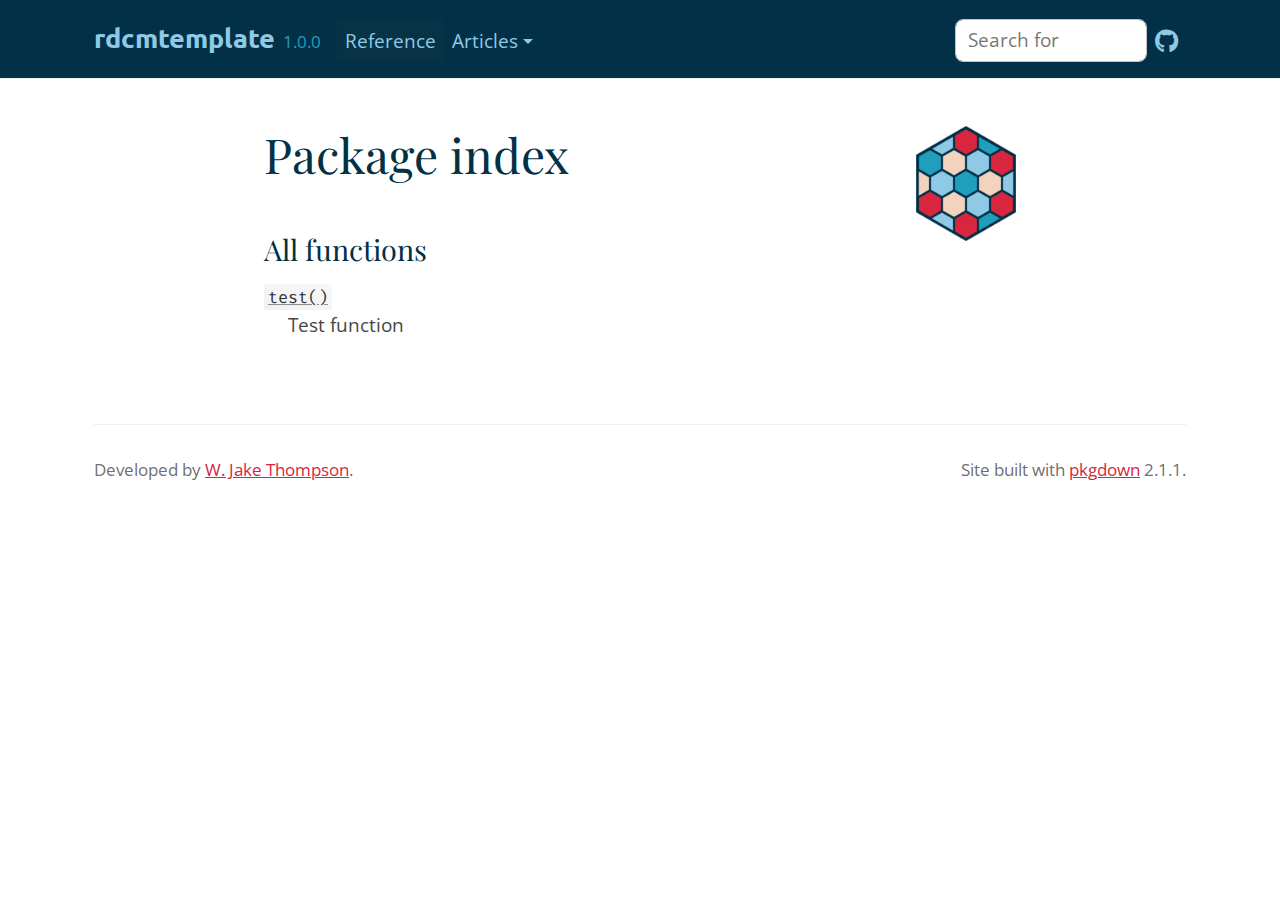
==== commit 5349cd7c: "Deploying to gh-pages from @ r-dcm/rdcmtemplate@f5725e3cd163e07eaeb8324a0cb78656fb07d5f6 🚀" ====
--- a/reference/index.html
+++ b/reference/index.html
@@ -50,12 +50,6 @@
 
       <dl><dt>
 
-          <code><a href="hello.html">hello()</a></code>
-
-        </dt>
-        <dd>Hello, World!</dd>
-      </dl><dl><dt>
-
           <code><a href="test.html">test()</a></code>
 
         </dt>
